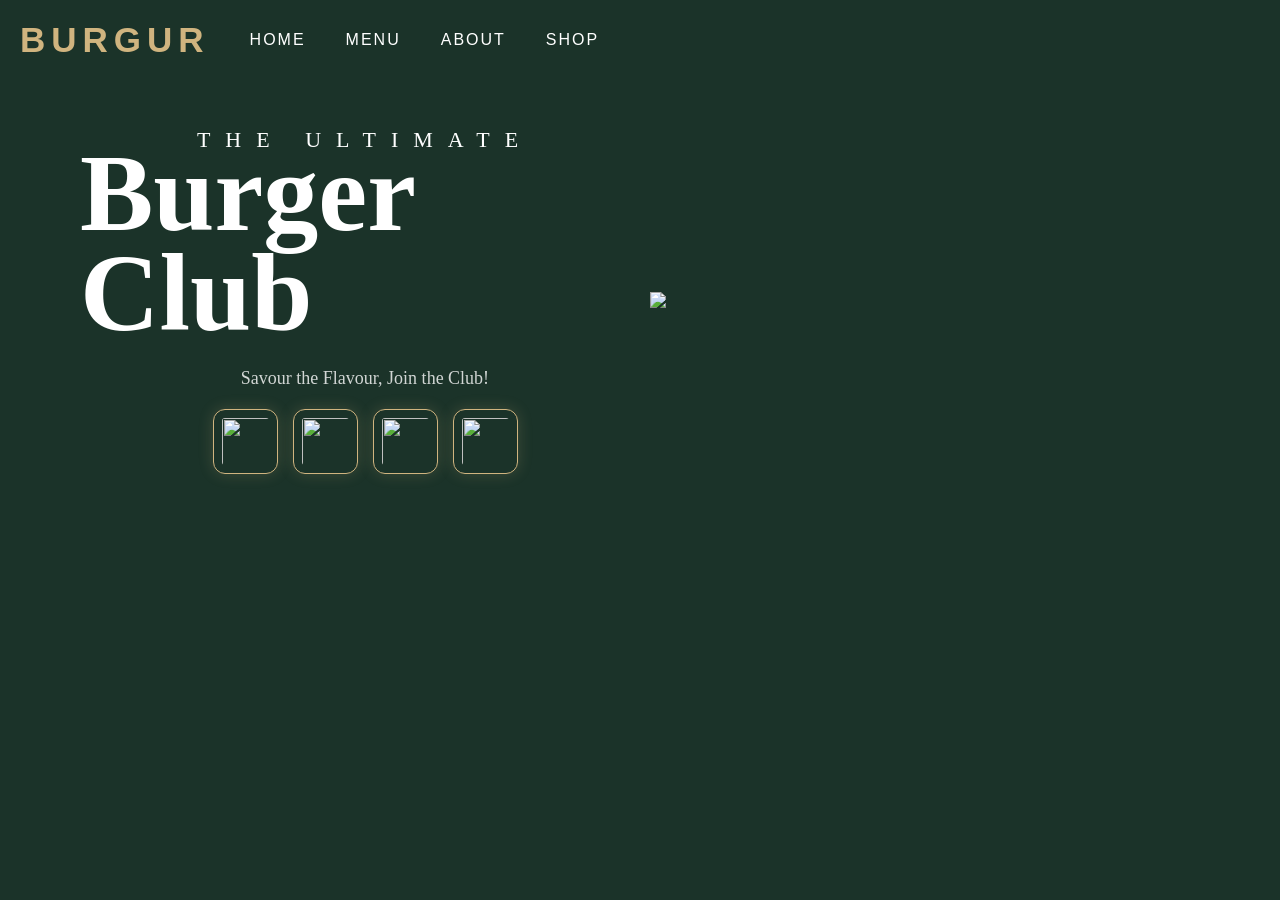
==== index.html @ fcbb3d39 "first commit" ====
<!DOCTYPE html>
<html lang="en">
<head>
    <meta charset="UTF-8">
    <meta name="viewport" content="width=device-width, initial-scale=1.0">
    <title>BURGUR</title>
    <link rel="stylesheet" href="index.css">
</head>
<body>
    <nav class="top-bar">
        <div class="name">BURGUR</div>
        <ul class="project-names">
            <li>Home</li>
            <li>Menu</li>
            <li>About</li>
            <li>Shop</li>
        </ul>
    </nav>
    <main class="main">
         <div class="text">
            <h1>THE ULTIMATE</h1>
            <h2>Burger Club</h2>
            <h3>Savour the Flavour, Join the Club!</h3>
             <div class="burger-options">
        <img src="C:\Users\user\Downloads\pngfind.com-chicken-burger-png-820808.png">
        <img src="C:\Users\user\Downloads\pngfind.com-burger-emoji-png-6760348 (1).png">
        <img src="C:\Users\user\Downloads\pngfind.com-burger-png-images-2220705.png">
        <img src="C:\Users\user\Downloads\pngfind.com-hamburger-and-fries-png-4798191.png">
        </div>
         </div>
         <div class="image">
            <img src="C:\Users\user\Downloads\pngfind.com-burgers-png-6622509.png">
         </div>
    </main>
</body>
</html>
---- index.css ----
*{
    margin: 0;
    padding: 0;
    box-sizing: border-box;
}
body{
    background-color: #1b3329;
}
.top-bar{
    position: fixed;
    display: flex;
    justify-content: space-between;
    align-items: center;
    padding: 20px;
}
.name{
    color: #d0b47f;
    font-family: Poppins, sans-serif;
    font-size: 35px;
    font-weight: 900;
    font-weight: bold;
    letter-spacing: 6px;
    text-transform: uppercase;

}
.project-names {
    display: flex;
    list-style: none;
}
.project-names li {
    margin-left: 40px;
    color: white;
    font-family: Poppins, sans-serif;
    font-size: 16px;
    font-weight: 500;
    justify-content: center;
    text-transform: uppercase;
    cursor: pointer;
    letter-spacing: 2px;
}
.main{
    display: flex;
    align-items: center;
      justify-content: space-around;
    height: 600px;
    padding: 0 80px;
}
.text{
    display: flex;
    flex-direction: column;
    align-items: center;
}
.text h1{
    color: white;
    font-size: 22px;
    font-weight: 300;
    letter-spacing: 15px;
}
.text h2{
    color: white;
    font-size: 110px;
    line-height: 100px;
    margin-top: -10px;
}
.text h3{
    color: white;
    font-size: 18px;
    font-weight: 300;
  margin-top: 25px;
  opacity: 0.8;
}
.image{
    flex: 1;
    display: flex;
    justify-content: center;
}
.image img{
    width: 550px;
    height: auto;
    filter: drop-shadow(0 2px 50px rgba(0,0,0,0,0.5));
}
.burger-options{
    display: flex;
    flex-direction: row;
    justify-content: center;
    gap: 15px;
    margin-top: 20px;
}
.burger-options img{
    width: 65px;
    height: 65px;
    padding: 8px;
    border-radius: 12px;
    border: 1px solid #d0b47f;
    background-color: rgba(0,0,0,0,0.2);
    box-shadow: 0 0 15px rgba(208,180,127,0.2);
}
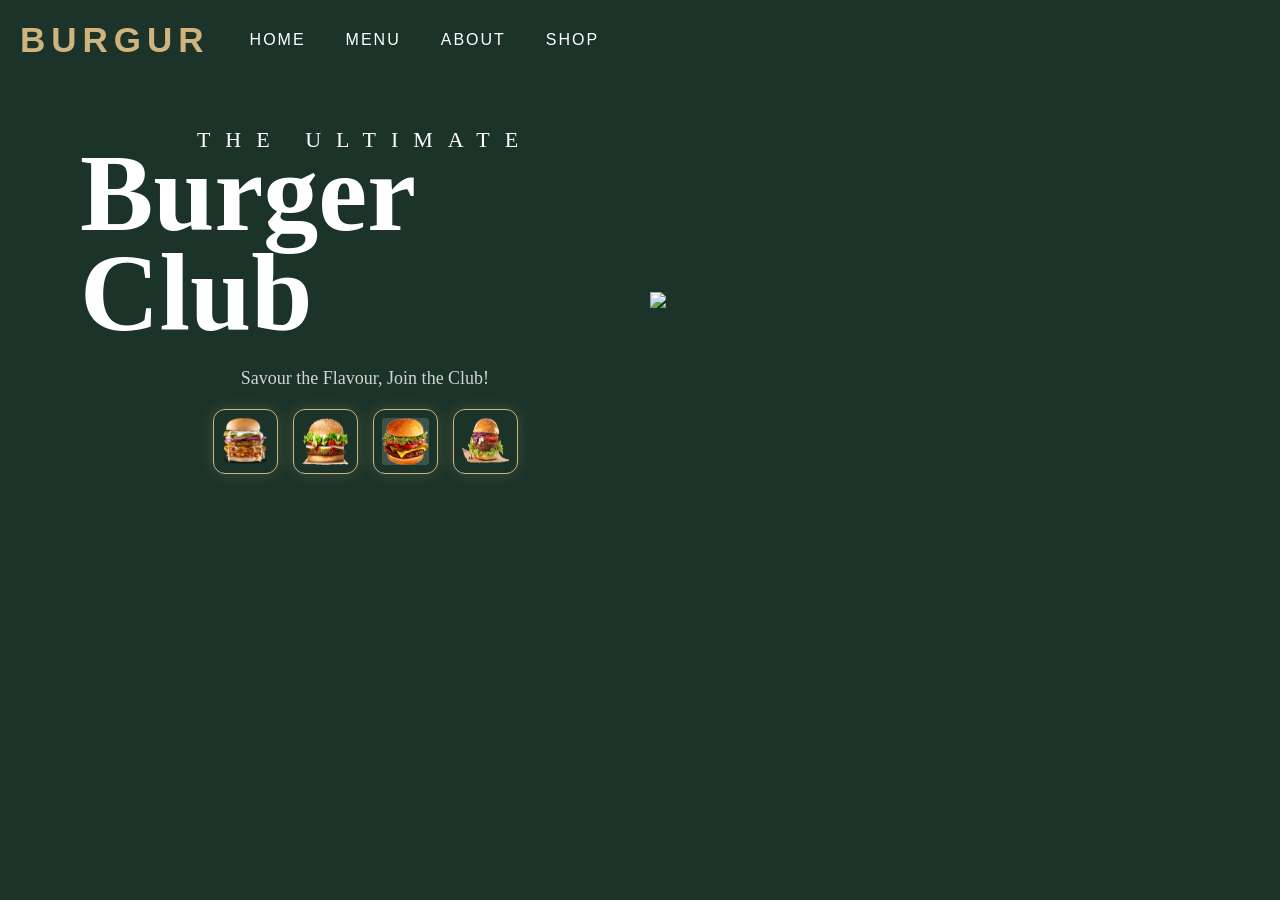
==== commit fadce39a: "rename file" ====
--- a/index.html
+++ b/index.html
@@ -22,10 +22,10 @@
             <h2>Burger Club</h2>
             <h3>Savour the Flavour, Join the Club!</h3>
              <div class="burger-options">
-        <img src="C:\Users\user\Downloads\pngfind.com-chicken-burger-png-820808.png">
-        <img src="C:\Users\user\Downloads\pngfind.com-burger-emoji-png-6760348 (1).png">
-        <img src="C:\Users\user\Downloads\pngfind.com-burger-png-images-2220705.png">
-        <img src="C:\Users\user\Downloads\pngfind.com-hamburger-and-fries-png-4798191.png">
+        <img src="assets/pngfind.com-chicken-burger-png-820808.png">
+        <img src="assets/pngfind.com-burger-emoji-png-6760348.png">
+        <img src="assets/pngfind.com-burger-png-images-2220705.png">
+        <img src="assets/pngfind.com-burgers-png-6622509.png">
         </div>
          </div>
          <div class="image">
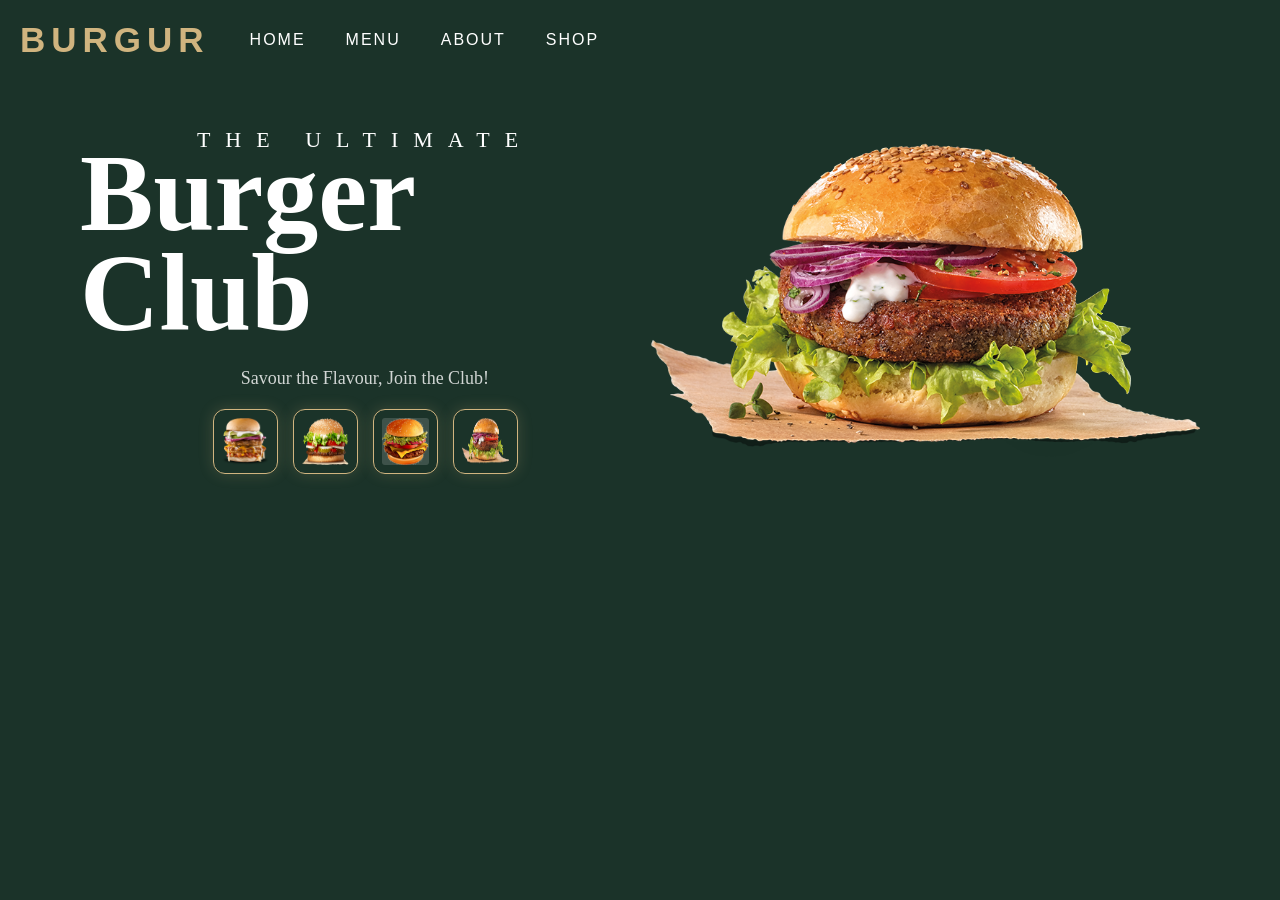
==== commit 34ba3c2a: "rename file" ====
--- a/index.html
+++ b/index.html
@@ -29,7 +29,7 @@
         </div>
          </div>
          <div class="image">
-            <img src="C:\Users\user\Downloads\pngfind.com-burgers-png-6622509.png">
+            <img src="assets/pngfind.com-burgers-png-6622509.png">
          </div>
     </main>
 </body>
